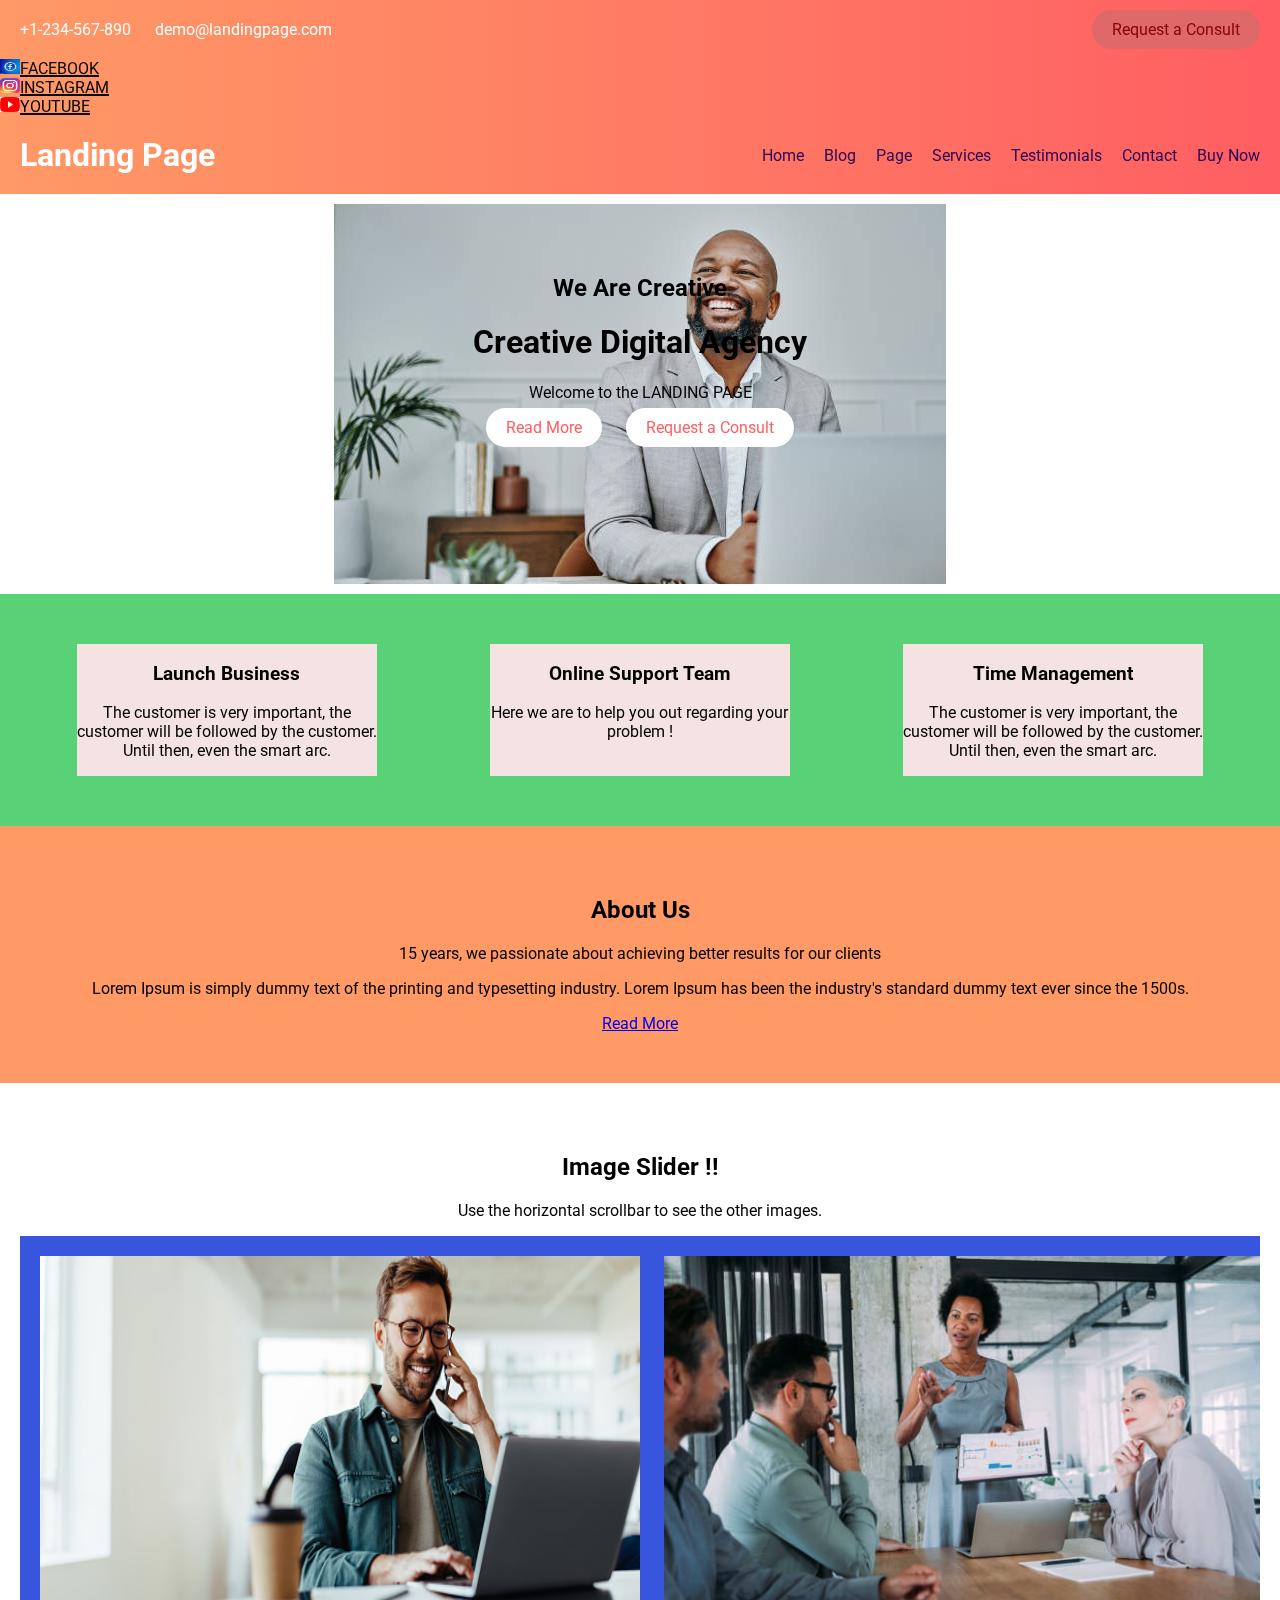
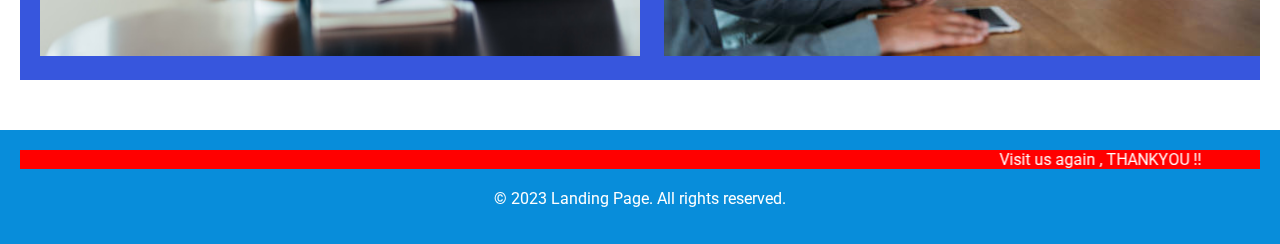
==== TASK NO 1/index.html @ 284149d3 "Add files via upload" ====
<!DOCTYPE html>
<html lang="en">
<head>
    <meta charset="UTF-8">
    <meta name="viewport" content="width=device-width, initial-scale=1.0">
    <title>Landing Page</title>
    <link rel="stylesheet" href="styles.css">
    <link href="https://fonts.googleapis.com/css2?family=Roboto:wght@400;700&display=swap" rel="stylesheet">
</head>
<body>
    <header>
        <div class="top-bar">
            <div class="contact-info">
                <span class="phone">+1-234-567-890</span>
                <span class="email">demo@landingpage.com</span>
            </div>
            
            <a href="#" class="request-consult">Request a Consult</a>
        </div>
        <div class="sociallinks">
            <li><img src="facebook.jpeg" style="width:20px;height:15px;"><a href="#">FACEBOOK  </a></li>
            <li><img src="instagram.jpeg" style="width:20px;height:15px;" ><a href="#">INSTAGRAM</a></li>
            <li><img src="youtube.jpeg"   style="width:20px;height:15px;"><a href="#">YOUTUBE</a></li>
    </div><nav>
            <div class="logo">
                <h1>Landing Page</h1>
            </div>
            <ul>
                <li><a href="#">Home</a></li>
                <li><a href="#">Blog</a></li>
                <li><a href="#">Page</a></li>
                <li><a href="#">Services</a></li>
                <li><a href="#">Testimonials</a></li>
                <li><a href="#">Contact</a></li>
                <li><a href="#">Buy Now</a></li>
            </ul>
        </nav>
    </header>
    <section class="hero">
        <div class="hero-content">
            <h2>We Are Creative</h2>
            <h1>Creative Digital Agency</h1>
            <p>Welcome to the LANDING PAGE </p>
            <a href="#" class="btn">Read More</a>
            <a href="#" class="btn">Request a Consult</a>
        </div>
    </section>
    <section class="features">
        <div class="feature">
            <h3>Launch Business</h3>
            <p>The customer is very important, the customer will be followed by the customer. Until then, even the smart arc.</p>
        </div>
        <div class="feature">
            <h3>Online Support Team</h3>
            <p>Here we are to help you out regarding your problem ! </p>
        </div>
        <div class="feature">
            <h3>Time Management</h3>
            <p>The customer is very important, the customer will be followed by the customer. Until then, even the smart arc.</p>
        </div>
    </section>
    <section class="about-us">
        <h2>About Us</h2>
        <p>15 years, we passionate about achieving better results for our clients</p>
        <p>Lorem Ipsum is simply dummy text of the printing and typesetting industry. Lorem Ipsum has been the industry's standard dummy text ever since the 1500s.</p>
        <a href="#" class="btn">Read More</a>
    </section>
    <section class="services">
        <h2>Image Slider !!</h2>
<p>Use the horizontal scrollbar to see the other images.</p>

<div class="scroll-container">
  <img src="img1.jpg"  width="600" height="400">
  <img src="img2.jpg"  width="600" height="400">
  <img src="img3.jpg"  width="600" height="400">
  <img src="img4.jpeg"  width="600" height="400">
</div>
    </section>
    <footer>
        <marquee width="100%" behavior="alternate" bgcolor="RED">  
            Visit us again , THANKYOU !! 
            </marquee>
        <p>&copy; 2023 Landing Page. All rights reserved.</p>
    </footer>
</body>
</html>
---- TASK NO 1/styles.css ----
body {
    font-family: 'Roboto', sans-serif;
    margin: 0;
    padding: 0;
    box-sizing: border-box;
}

header {
    background: #f75052;  /* fallback for old browsers */
    background: -webkit-linear-gradient(to right, #ff9966, #ff5e62);  /* Chrome 10-25, Safari 5.1-6 */
    background: linear-gradient(to right, #ff9966, #ff5e62); /* W3C, IE 10+/ Edge, Firefox 16+, Chrome 26+, Opera 12+, Safari 7+ */
    color: #fff;
}

.top-bar {
    display: flex;
    justify-content: space-between;
    padding: 10px 20px;
    align-items: center;
}

.contact-info span {
    margin-right: 20px;
}

.sociallinks a {
    margin-right: 10px;
    color: black;
    text-decoration: underline;
    text-decoration-thickness:  2px ;
}

.request-consult {
    background: #df6969;
    color: #860305;
    padding: 10px 20px;
    border-radius: 50px;
    text-decoration: none;
}

nav {
    display: flex;
    justify-content: space-between;
    padding: 20px;
    align-items: center;
}

nav h1 {
    margin: 0;
}

nav ul {
    list-style: none;
    display: flex;
    margin: 0;
    padding: 0;
}

nav ul li {
    margin-left: 20px;
}

nav ul li a {
    color: #280557;
    text-decoration: none;
}

.hero {
    background: url('hero.jpeg') no-repeat center center;
    height: 280px;
    color: #000000;
    text-align: center;
    padding: 50px 15px;
    margin: 10px;
}

.hero-content {
    max-width: 600px;
    margin: 0 auto;
}

.hero .btn {
    background: #fff;
    color: #ff5e62;
    padding: 10px 20px;
    border-radius: 50px;
    text-decoration: none;
    margin: 10px;
}

.features {
    display: flex;
    justify-content: space-around;
    padding: 50px 20px;
    background: #59d177;
}

.features .feature {
    max-width: 300px;
    background-color: rgb(245, 226, 226);
    text-align: center;
}

.about-us {
    text-align: center;
    background-color: #ff9966;
    padding: 50px 20px;
}

.services {
    text-align: center;
    padding: 50px 20px;
}

.services .service {
    display: inline-block;
    margin: 20px;
}

.services .service img {
    width: 100%;
    max-width: 300px;
    border-radius: 10px;
}
div.scroll-container {
    background-color: #3756dd;
    overflow: auto;
    white-space: nowrap;
    stroke: #088dda;
    padding: 10px;
  }
  
  div.scroll-container img {
    padding: 10px;
  }

footer {
    background: #088dda;
    color: #fff;
    text-align: center;
    padding: 20px;
}
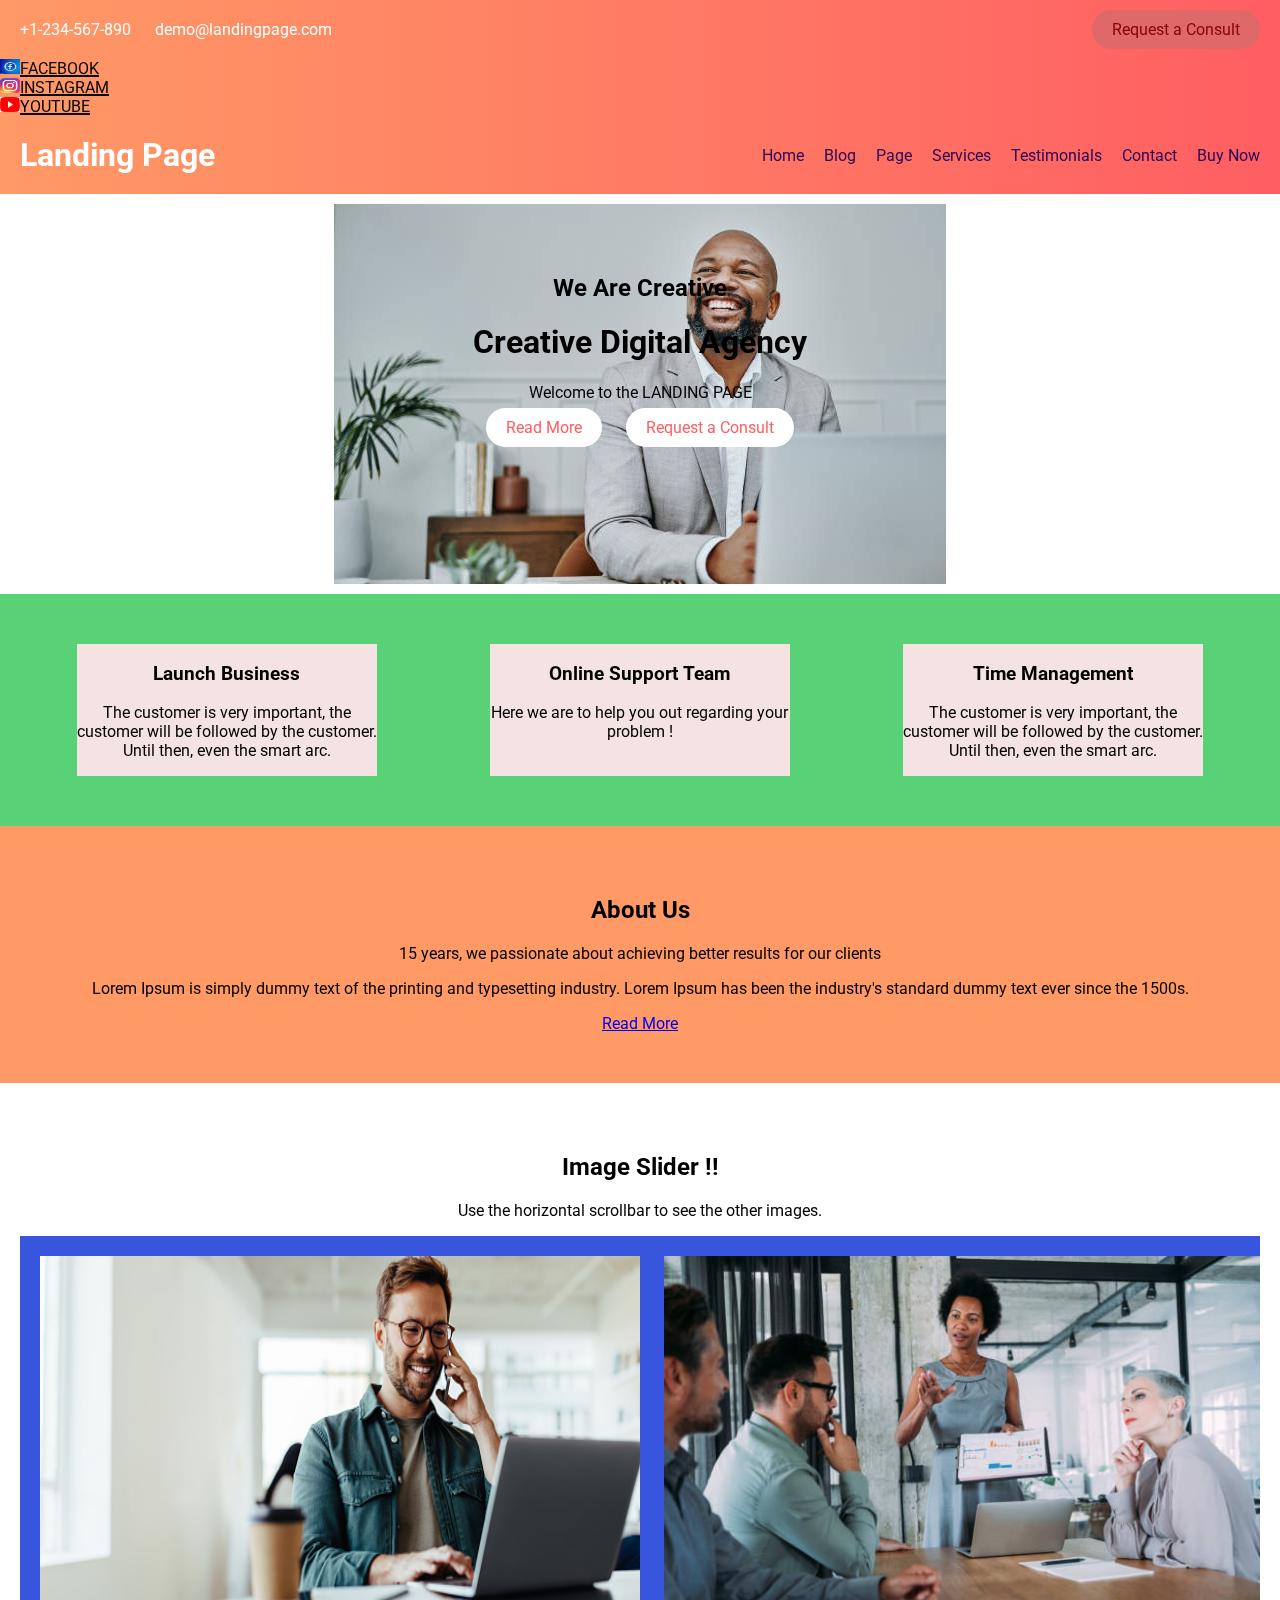
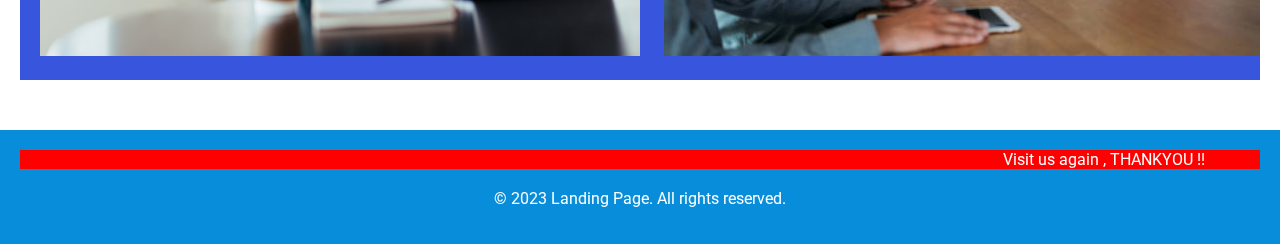
==== commit bd0d658e: "Update index.html" ====
--- a/TASK NO 1/index.html
+++ b/TASK NO 1/index.html
@@ -83,4 +83,4 @@
         <p>&copy; 2023 Landing Page. All rights reserved.</p>
     </footer>
 </body>
-</html>+</html>
